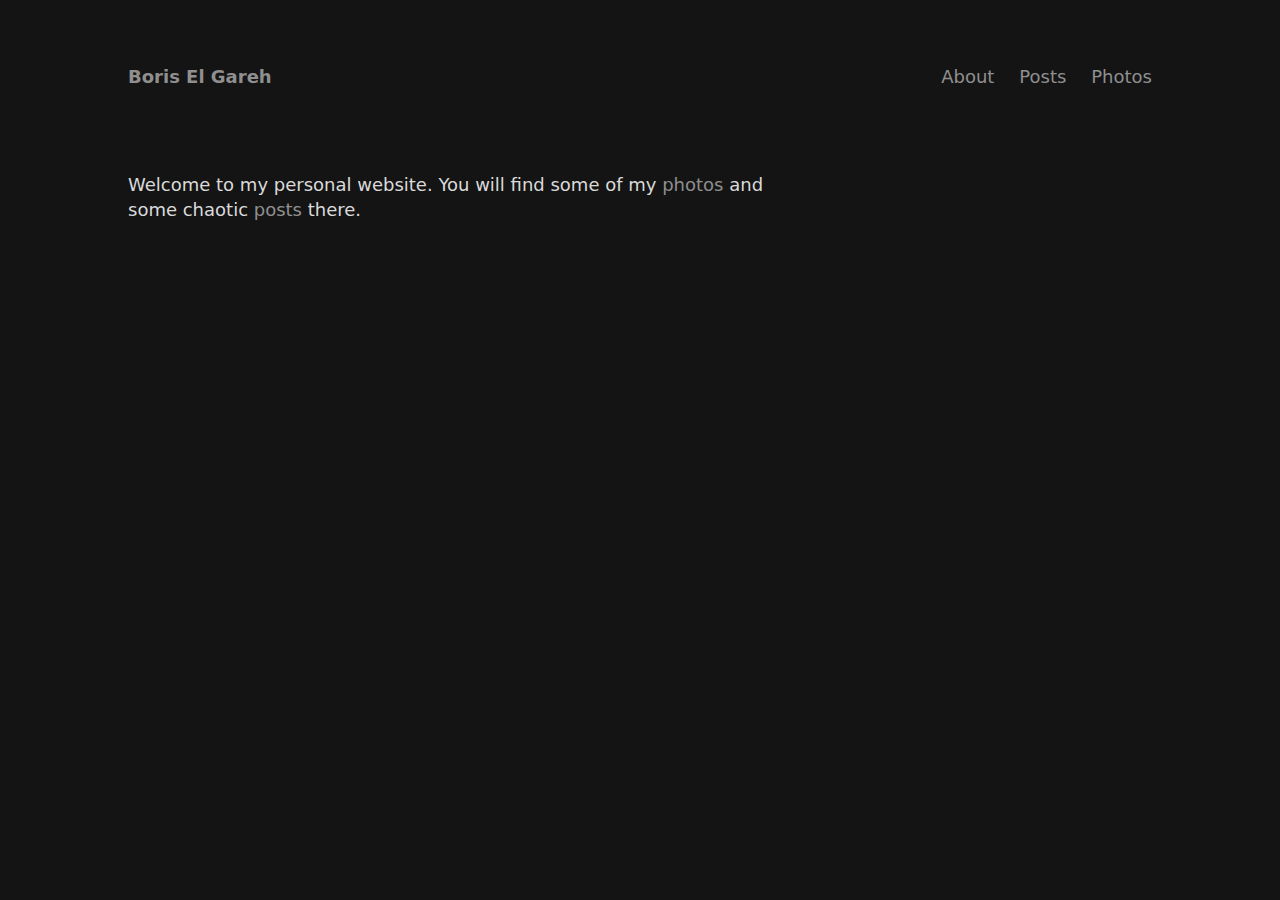
==== index.html @ a0d84d30 "feaat: add personaal website" ====
<!DOCTYPE html>
<html lang="en"><head><meta http-equiv="Content-Type" content="text/html; charset=UTF-8">
    
    <meta name="viewport" content="width=device-width,initial-scale=1">
    
    <title>Boris El Gareh</title>
    <meta name="description" content="Boris El Gareh personal website">
    
    <!-- Recommended minimum -->
    <meta property="og:title" content="Boris El Gareh">
    <meta property="og:description" content="Boris El Gareh personal website">
    <meta property="og:image" content="img/site-image.jpg">
    <meta name="twitter:card" content="summary_large_image">
    
    <!-- You could also inline the stylesheet -->
    <link rel="stylesheet" href="./index_files/style.css">
    
  </head>
  <body>
    
    <header>
      <h1>
        <a href="#home">Boris El Gareh</a>
      </h1>
      <nav>
        <a href="#about">About</a>
        <a href="#posts">Posts</a>
        <a href="#photos">Photos</a>
        <!-- <a href="#portfolio">Portfolio</a> -->
      </nav>
    </header>
    
    <main>
      <section id="home"> <!-- HOME -->
        
        <p>Welcome to my personal website. You will find some of my <a href="#photos">photos</a> and some chaotic <a href="#posts">posts</a> there.</p>

      <video width="320" height="240" autoplay loop muted>
        <source src="./index_files/output_file.mp4"  type="video/mp4" />
        Your browser does not support the video tag.
      </video>
      
        
      </section>
      
      <section id="about"> <!-- ABOUT -->
        
        <p>
          This website is a single HTML file. This setup is databaseless, javascriptless, and buildshit-free.
          It is inspirated by the <a href="https://john-doe.neocities.org/">john-doe website</a>.
        </p>
        
        <!-- <figure> 
          <a href="#img-about">         
            <img loading="lazy" alt="" src="./index_files/bbb" width="1200" height="600">
          </a>
          <figcaption>Example of an image with a link to a larger version.</figcaption>
        </figure> -->
        
      </section>
      
      <section id="posts">
        
        <article>
          <h2>From anxiety to procrastination <time datetime="2023-10-10">10.10.2023</time></h2>
          <p>To do.</p>
        </article>

      </section>
      
      <section id="photos">
        <h2>Extrême Ouest, from Rennes to Ushant</h2>
          <div class="grid">
            <a href="#img-01"><img loading="lazy" alt="" src="./index_files/FB_IMG_1696430682482.jpg"></a>
            <a href="#img-02"><img loading="lazy" alt="" src="./index_files/PXL_20230927_130831440.jpg"></a>
            <a href="#img-03"><img loading="lazy" alt="" src="./index_files/PXL_20230927_130924223.jpg"></a>
            <a href="#img-04"><img loading="lazy" alt="" src="./index_files/PXL_20230928_115656312.jpg"></a>
            <a href="#img-05"><img loading="lazy" alt="" src="./index_files/PXL_20230929_123108948.jpg"></a>
            <a href="#img-06"><img loading="lazy" alt="" src="./index_files/PXL_20230929_130122448.MP.jpg"></a>
            <a href="#img-07"><img loading="lazy" alt="" src="./index_files/PXL_20230929_154857254.jpg"></a>
            <a href="#img-08"><img loading="lazy" alt="" src="./index_files/PXL_20230929_214826208.jpg"></a>
            <a href="#img-09"><img loading="lazy" alt="" src="./index_files/PXL_20230930_105018217.jpg"></a>
            <a href="#img-10"><img loading="lazy" alt="" src="./index_files/PXL_20230930_110629514.jpg"></a>
            <a href="#img-11"><img loading="lazy" alt="" src="./index_files/PXL_20230930_123832318.jpg"></a>
            <a href="#img-12"><img loading="lazy" alt="" src="./index_files/PXL_20230930_125258930.MP.jpg"></a>
            <a href="#img-13"><img loading="lazy" alt="" src="./index_files/PXL_20230930_133119091.jpg"></a>
            <a href="#img-14"><img loading="lazy" alt="" src="./index_files/PXL_20230930_133138959.jpg"></a>
            <a href="#img-15"><img loading="lazy" alt="" src="./index_files/PXL_20230930_134738487.jpg"></a>
          </div>
        
      </section>
      
    </main>
    
    <!-- ----------
    LIGHTBOX IMAGES
    ----------- -->

    <!-- PHOTOS grid -->
    
    <a href="#photos" class="lightbox" id="img-01"><img loading="lazy" alt="" src="./index_files/FB_IMG_1696430682482.jpg"></a>
    <a href="#photos" class="lightbox" id="img-02"><img loading="lazy" alt="" src="./index_files/PXL_20230927_130831440.jpg"></a>
    <a href="#photos" class="lightbox" id="img-03"><img loading="lazy" alt="" src="./index_files/PXL_20230927_130924223.jpg"></a>
    <a href="#photos" class="lightbox" id="img-04"><img loading="lazy" alt="" src="./index_files/PXL_20230928_115656312.jpg"></a>
    <a href="#photos" class="lightbox" id="img-05"><img loading="lazy" alt="" src="./index_files/PXL_20230929_123108948.jpg"></a>
    <a href="#photos" class="lightbox" id="img-06"><img loading="lazy" alt="" src="./index_files/PXL_20230929_130122448.MP.jpg"></a>
    <a href="#photos" class="lightbox" id="img-07"><img loading="lazy" alt="" src="./index_files/PXL_20230929_154857254.jpg"></a>
    <a href="#photos" class="lightbox" id="img-08"><img loading="lazy" alt="" src="./index_files/PXL_20230929_214826208.jpg"></a>
    <a href="#photos" class="lightbox" id="img-09"><img loading="lazy" alt="" src="./index_files/PXL_20230930_105018217.jpg"></a>
    <a href="#photos" class="lightbox" id="img-10"><img loading="lazy" alt="" src="./index_files/PXL_20230930_110629514.jpg"></a>
    <a href="#photos" class="lightbox" id="img-11"><img loading="lazy" alt="" src="./index_files/PXL_20230930_123832318.jpg"></a>
    <a href="#photos" class="lightbox" id="img-12"><img loading="lazy" alt="" src="./index_files/PXL_20230930_125258930.MP.jpg"></a>
    <a href="#photos" class="lightbox" id="img-13"><img loading="lazy" alt="" src="./index_files/PXL_20230930_133119091.jpg"></a>
    <a href="#photos" class="lightbox" id="img-14"><img loading="lazy" alt="" src="./index_files/PXL_20230930_133138959.jpg"></a>
    <a href="#photos" class="lightbox" id="img-15"><img loading="lazy" alt="" src="./index_files/PXL_20230930_134738487.jpg"></a> 
    
    <!-- Other images -->
    
  
</body></html>
---- index_files/style.css ----
* { margin: 0; padding: 0; box-sizing: border-box;
  
  /* Color scheme */
  
  --textcolor: #dadada;
  --bgcolor: #141414;
  --highlight: #8f8f8f;

}

@media (prefers-color-scheme: dark) {
  * {
    --textcolor: #dadada;
    --bgcolor: #141414;
    --highlight: #8f8f8f;
  }
}

body {
  font-size: 18px;
  font-family: system-ui, sans-serif;
  line-height: 1.4;
  color: var(--textcolor);
  background: var(--bgcolor);
  position: relative;
  max-width: 64em;  /* remove this for a full-width layout */
  margin: 0 auto;  /* centers the layout */
}

/* ------- Sections ------- */

section {
  padding: calc(6em + 5vw) 5vw 8vw 5vw;
  /* ! Everything below is needed ! */
  display: none;
  position: absolute;
  top: 0;
  min-height: 100vh;
  width: 100%;
  background: var(--bgcolor);
}

section:target { /* Show section */
  display: block;
}

section#home { /* Show #home by default */
  display: block;
}

/* ------- Header ------- */

header {
  padding: 5vw 5vw 0 5vw;
  display: flex;
  flex-wrap: wrap;
  position: absolute;
  width: 100%;
  z-index: 2;
}

header h1 {
  font-size: 1em;
  flex: 1; /* pushes nav to the right */
  white-space: nowrap;
  padding: 0 5vw .5em 0;
}

nav a:not(:last-of-type) {
  margin-right: 1.5vw;
}

/* ------- General ------- */

a {
  text-decoration: none;
  color: var(--highlight);
}

a:hover {
  border-bottom: 1px solid;
}

section h1 {
  font-size: 1em;
  margin: 0 0 1em 0;
}

h2, h3, h4 {
  font-size: 1em;
  font-weight: 600;
  margin: 1.6em 0 .6em 0;
}

p, ul, ol, article {
  max-width: 60ch; /* Limit line-length to 60 characters */
  margin-bottom: .6em;
}

ul {
  list-style-type: none;
}

ul li::marker {
  content: "\2022   ";
}

li {
  margin-bottom: .2em;
}

ul, ol {
  padding-left: 2ch;
}

b, strong {
  font-weight: 600;
}

small {
  font-size: .85em;
}

hr {
  height: 1px;
  border: 0;
  background: currentColor;
  opacity: .1;
  margin: 1.2em 0;
}

abbr {
  text-decoration: none;
}

abbr[title]:hover {
  opacity: .7;
  cursor: help;
}

blockquote {
  padding-left: 2ch;
  opacity: .7;
  margin-bottom: .6em;
  position: relative;
}

blockquote:before {
  content: "";
  position:absolute;
  left: 0;
  top: .3em;
  bottom: .3em;
  background: currentColor;
  width: 1px;
  opacity: .2;
}

img, svg, video, audio {
  display: block;
  max-width: 100%;
  height: auto;
  fill: currentColor;
}
  
code, textarea {
  font-family: ui-monospace, SF Mono, Menlo, Monaco, Andale Mono, monospace;
  font-size: 1em;
  opacity: .7;
}

a code {
  opacity:1;
}

pre, textarea { /* for code samples */
  font-size: .9em;
  color: inherit;
  line-height:inherit;
  padding:.6em .9em;
  margin: .8em 0 1em 0;
  position: relative;
  display: block;
  width: 100%;
  white-space: pre;
  border:0;
  border-radius: 4px;
  background:rgba(255,255,100,.075);
  box-shadow: inset 1px 1px 0 rgba(0,0,0,.2), inset -1px -1px 0 rgba(0,0,0,.04) ;
}

/* Inline footnotes */

label {
  cursor: pointer;
  vertical-align: super;
  line-height: 1;
  font-size: .75em;
  padding-left: .1em;
}

label:hover {
  color: var(--highlight);
}

label:before {content:"[";}
label:after {content:"]";}

label + input,
label + input + small {
  display: none;
}

input:checked + small {
  display: block;
  padding: .8em 0 1em 2.5vw;;
}

/* Figures */

figure {
  margin: 2em 0 1.5em 0;
}

figure figcaption {
  margin: 0.8em 0 0 0;
  font-size: .85em;
  opacity: .7;
}

/* Responsive video embeds */

figure.video {
  position: relative;
  padding-bottom: 56.25%; /* 16:9 */
  height: 0;
  overflow: hidden;
}

figure.video iframe, figure.video object, figure.video embed {
  position: absolute;
  top: 0;
  left: 0;
  width: 100%;
  height: 100%;
  border: 0;
  visibility: hidden; /* so loading="lazy" should work? */
}

section:target iframe {
  visibility: visible;
}

/* External links */

a[href*="//"]:after { 
  font-weight: 300;
  font-size: .85em;
  content: "\2197"; /* top right arrow: ↗ */
  color: var(--textcolor);
  opacity: .25;
}

a[href*="//"]:hover:after {
  color: var(--highlight);
  opacity: 1;
}

/* File links */

a:before { 
  font-size: .7em;
  margin-right: .4em;
}

/* Add more filetypes here if you want */

a[href$=".pdf"]:before { content: "PDF"; }
a[href$=".txt"]:before { content: "TXT"; }
a[href$=".mp3"]:before { content: "MP3"; }
a[href$=".zip"]:before { content: "ZIP"; }
a[href$=".rar"]:before { content: "RAR"; }
a[href$=".jpeg"]:before,
a[href$=".jpg"]:before,
a[href$=".gif"]:before,
a[href$=".png"]:before { content: "IMG"; }

/* ------- News ------- */

article + article {
  margin-top: 4.5em;
}

article h2 {
  font-weight: 700;
  margin: 0 0 1em 0;
}

article time {
  margin-left: .6em;
  font-size: .8em;
  font-weight: 400;
  opacity: .7;
}

/* ------- Images Grid ------- */

.grid {
  display: grid;
  grid-gap: 5vmin;
  grid-template-columns: repeat(auto-fill, minmax(150px, 1fr)); /* 150px = minimum image size */
  grid-auto-flow: dense;
  padding: 2em 0;
}

.grid a {
  position: relative;
  border: 0;
}

.grid a:hover {
  transform: scale(.975);
}

/* For a square ratio */
.grid a:before {
  content: "";
  display: block;
  padding-top: 100%;
}

.grid a img {
  position: absolute;
  top: 0;
  width: 100%;
  height: 100%;
  object-fit: contain;
}

/* ------- Slideshow ------- */

.slides {
  position: fixed;
  top: 0;
  left: 0;
  right: 0;
  height: 100vh;
  overflow-y: scroll;
  scroll-snap-type: y mandatory;
}

.slides figure {
  height: 100vh;
  padding: 0 5vw;
  margin: 0;
  display: grid;
  place-items: center;
  align-content: center;
  scroll-snap-align: center;
}

.slides figure img {
  max-height: 88vh; /* Adjust if needed */
}

.slides figure.cover {
  padding: 0;
}

.slides figure.cover img {
  max-height: none;
  position: absolute;
  z-index: -1;
  width: 100vw;
  height: 100vh;
  object-fit: cover;
}

/* ------- Lightbox ------- */

.lightbox {
  display: none;
  color: var(--textcolor);
}

.lightbox:target {
  position: fixed;
  top: 0;
  right: 0;
  bottom: 0;
  left: 0;
  display: grid;
  place-items: center;
  align-content: center;
  background: var(--bgcolor);
  border: 0;
  z-index: 3;
}

.lightbox img {
  max-height: 100vh;
  z-index: 4;
}

.lightbox:target:before { /* Loading spinner */
  content:"";
  height: 2em;
  width: 2em;
  animation: spin .8s infinite linear;
  border: 1px solid;
  border-right-color: transparent;
  border-radius: 50%;
  display: block;
  position: absolute;
  transform: translateX(-50%);
  opacity: .25;
}

@keyframes spin {
  0% { transform: rotate(0deg); }
  100% { transform: rotate(360deg); }
}

.lightbox:target:after { /* × to close */
  content: "\00D7";
  position: fixed;
  font-size: 2em;
  font-weight: 200;
  line-height: 0;
  top: .75em;
  right: .5em;
  z-index: 4;
}

/* ------- Smaller screens ------- */

@media only screen and (max-width: 680px) {
  body { font-size: 16px; }
}

@media only screen and (max-width: 540px) {
  nav { width: 100%; } /* Fix for older webkit versions */
}

/* ------- Print ------- */

@media print {
  
  nav, .lightbox:target:after { display: none; }
  
  article, figure, img {
    page-break-inside: avoid;
    break-inside: avoid;
  }
  
  /* Inline footnotes */
  
  label + input + small { display: inline; }
  label + input + small:before { content: "["; }
  label + input + small:after { content: "]"; }
  
  /* Slides */
  
  .slides, .slides figure {
    position: relative;
    height: auto;
    padding: 0;
  }

  .slides figure img, .slides figure.cover img {
    max-height: auto;
    position: relative;
    z-index: 1;
    width: auto;
    height: 100vh;
    object-fit: contain;
  }
    
}
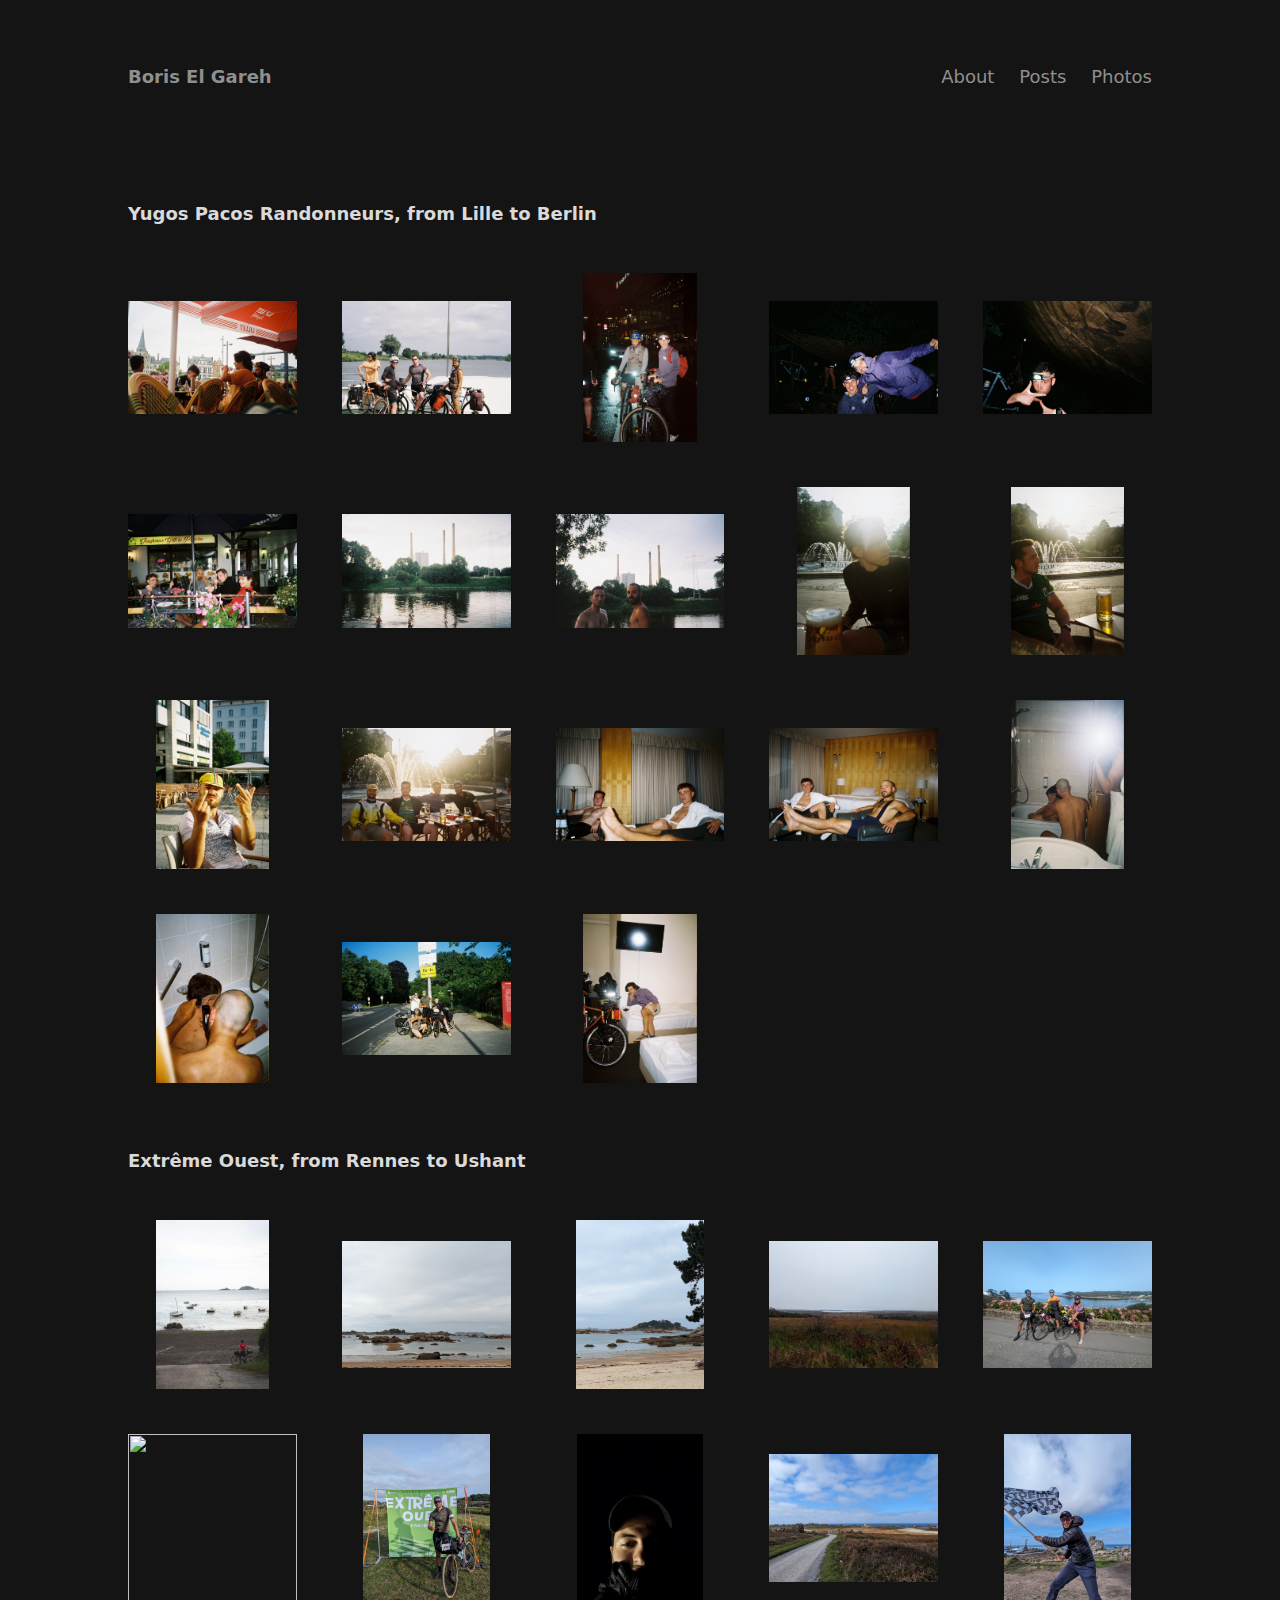
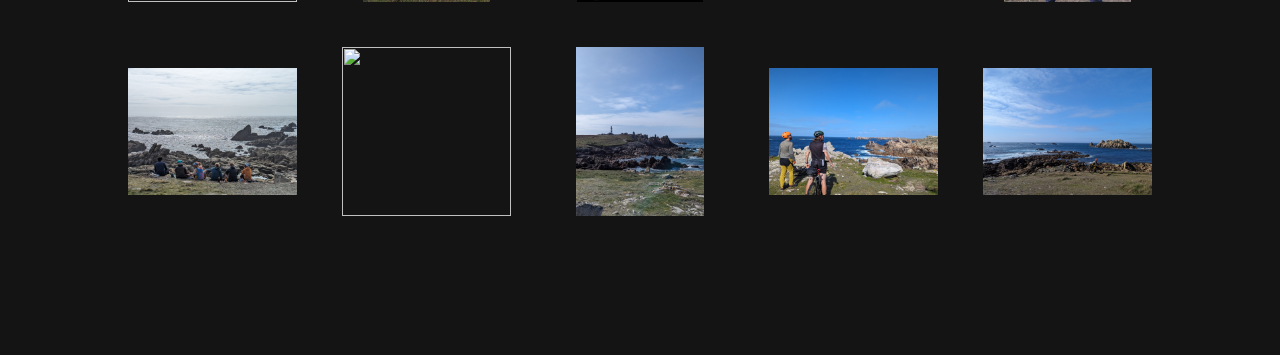
==== commit f5356aa5: "feat: fix position and autoplay video" ====
--- a/index.html
+++ b/index.html
@@ -35,7 +35,7 @@
         
         <p>Welcome to my personal website. You will find some of my <a href="#photos">photos</a> and some chaotic <a href="#posts">posts</a> there.</p>
 
-      <video width="320" height="240" autoplay loop muted>
+      <video width="320" height="240" autoplay loop muted playsinline>
         <source src="./index_files/output_file.mp4"  type="video/mp4" />
         Your browser does not support the video tag.
       </video>
@@ -69,23 +69,45 @@
       </section>
       
       <section id="photos">
-        <h2>Extrême Ouest, from Rennes to Ushant</h2>
+        <h2 id="berlin">Yugos Pacos Randonneurs, from Lille to Berlin</h2>
+          <div class="grid" >
+            <a href="#img-16" id="#rimg-16"><img loading="lazy" alt="" src="./index_files/berlin/B009327-R1-00-1.JPG"></a>
+            <a href="#img-17" id="#rimg-17"><img loading="lazy" alt="" src="./index_files/berlin/B009327-R1-02-3.JPG"></a>
+            <a href="#img-18" id="#rimg-18"><img loading="lazy" alt="" src="./index_files/berlin/B009327-R1-05-6.JPG"></a>
+            <a href="#img-19" id="#rimg-19"><img loading="lazy" alt="" src="./index_files/berlin/B009327-R1-07-8.JPG"></a>
+            <a href="#img-20" id="#rimg-20"><img loading="lazy" alt="" src="./index_files/berlin/B009327-R1-08-9.JPG"></a>
+            <a href="#img-21" id="#rimg-21"><img loading="lazy" alt="" src="./index_files/berlin/B009327-R1-10-11.JPG"></a>
+            <a href="#img-22" id="#rimg-22"><img loading="lazy" alt="" src="./index_files/berlin/B009327-R1-12-13.JPG"></a>
+            <a href="#img-23" id="#rimg-23"><img loading="lazy" alt="" src="./index_files/berlin/B009327-R1-13-14.JPG"></a>
+            <a href="#img-24" id="#rimg-24"><img loading="lazy" alt="" src="./index_files/berlin/B009327-R1-18-19.JPG"></a>
+            <a href="#img-25" id="#rimg-25"><img loading="lazy" alt="" src="./index_files/berlin/B009327-R1-19-20.JPG"></a>
+            <a href="#img-26" id="#rimg-26"><img loading="lazy" alt="" src="./index_files/berlin/B009327-R1-20-21.JPG"></a>
+            <a href="#img-27" id="#rimg-27"><img loading="lazy" alt="" src="./index_files/berlin/B009327-R1-22-23.JPG"></a>
+            <a href="#img-29" id="#rimg-28"><img loading="lazy" alt="" src="./index_files/berlin/B009327-R1-24-25.JPG"></a>
+            <a href="#img-29" id="#rimg-29"><img loading="lazy" alt="" src="./index_files/berlin/B009327-R1-25-26.JPG"></a>
+            <a href="#img-30" id="#rimg-30"><img loading="lazy" alt="" src="./index_files/berlin/B009327-R1-28-29.JPG"></a>
+            <a href="#img-31" id="#rimg-31"><img loading="lazy" alt="" src="./index_files/berlin/B009327-R1-29-30.JPG"></a>
+            <a href="#img-32" id="#rimg-32"><img loading="lazy" alt="" src="./index_files/berlin/B009327-R1-31-32.JPG"></a>
+            <a href="#img-33" id="#rimg-33"><img loading="lazy" alt="" src="./index_files/berlin/B009327-R1-35-36.JPG"></a>
+          </div>
+        
+        <h2 id="ushant">Extrême Ouest, from Rennes to Ushant</h2>
           <div class="grid">
-            <a href="#img-01"><img loading="lazy" alt="" src="./index_files/FB_IMG_1696430682482.jpg"></a>
-            <a href="#img-02"><img loading="lazy" alt="" src="./index_files/PXL_20230927_130831440.jpg"></a>
-            <a href="#img-03"><img loading="lazy" alt="" src="./index_files/PXL_20230927_130924223.jpg"></a>
-            <a href="#img-04"><img loading="lazy" alt="" src="./index_files/PXL_20230928_115656312.jpg"></a>
-            <a href="#img-05"><img loading="lazy" alt="" src="./index_files/PXL_20230929_123108948.jpg"></a>
-            <a href="#img-06"><img loading="lazy" alt="" src="./index_files/PXL_20230929_130122448.MP.jpg"></a>
-            <a href="#img-07"><img loading="lazy" alt="" src="./index_files/PXL_20230929_154857254.jpg"></a>
-            <a href="#img-08"><img loading="lazy" alt="" src="./index_files/PXL_20230929_214826208.jpg"></a>
-            <a href="#img-09"><img loading="lazy" alt="" src="./index_files/PXL_20230930_105018217.jpg"></a>
-            <a href="#img-10"><img loading="lazy" alt="" src="./index_files/PXL_20230930_110629514.jpg"></a>
-            <a href="#img-11"><img loading="lazy" alt="" src="./index_files/PXL_20230930_123832318.jpg"></a>
-            <a href="#img-12"><img loading="lazy" alt="" src="./index_files/PXL_20230930_125258930.MP.jpg"></a>
-            <a href="#img-13"><img loading="lazy" alt="" src="./index_files/PXL_20230930_133119091.jpg"></a>
-            <a href="#img-14"><img loading="lazy" alt="" src="./index_files/PXL_20230930_133138959.jpg"></a>
-            <a href="#img-15"><img loading="lazy" alt="" src="./index_files/PXL_20230930_134738487.jpg"></a>
+            <a href="#img-01" id="#rimg-01"><img loading="lazy" alt="" src="./index_files/extreme-ouest/FB_IMG_1696430682482.jpg"></a>
+            <a href="#img-02" id="#rimg-02"><img loading="lazy" alt="" src="./index_files/extreme-ouest/PXL_20230927_130831440.jpg"></a>
+            <a href="#img-03" id="#rimg-03"><img loading="lazy" alt="" src="./index_files/extreme-ouest/PXL_20230927_130924223.jpg"></a>
+            <a href="#img-04" id="#rimg-04"><img loading="lazy" alt="" src="./index_files/extreme-ouest/PXL_20230928_115656312.jpg"></a>
+            <a href="#img-05" id="#rimg-05"><img loading="lazy" alt="" src="./index_files/extreme-ouest/PXL_20230929_123108948.jpg"></a>
+            <a href="#img-06" id="#rimg-06"><img loading="lazy" alt="" src="./index_files/extreme-ouest/PXL_20230929_130122448.MP.jpg"></a>
+            <a href="#img-07" id="#rimg-07"><img loading="lazy" alt="" src="./index_files/extreme-ouest/PXL_20230929_154857254.jpg"></a>
+            <a href="#img-08" id="#rimg-08"><img loading="lazy" alt="" src="./index_files/extreme-ouest/PXL_20230929_214826208.jpg"></a>
+            <a href="#img-09" id="#rimg-09"><img loading="lazy" alt="" src="./index_files/extreme-ouest/PXL_20230930_105018217.jpg"></a>
+            <a href="#img-10" id="#rimg-10"><img loading="lazy" alt="" src="./index_files/extreme-ouest/PXL_20230930_110629514.jpg"></a>
+            <a href="#img-11" id="#rimg-11"><img loading="lazy" alt="" src="./index_files/extreme-ouest/PXL_20230930_123832318.jpg"></a>
+            <a href="#img-12" id="#rimg-12"><img loading="lazy" alt="" src="./index_files/extreme-ouest/PXL_20230930_125258930.MP.jpg"></a>
+            <a href="#img-13" id="#rimg-13"><img loading="lazy" alt="" src="./index_files/extreme-ouest/PXL_20230930_133119091.jpg"></a>
+            <a href="#img-14" id="#rimg-14"><img loading="lazy" alt="" src="./index_files/extreme-ouest/PXL_20230930_133138959.jpg"></a>
+            <a href="#img-15" id="#rimg-15"><img loading="lazy" alt="" src="./index_files/extreme-ouest/PXL_20230930_134738487.jpg"></a>
           </div>
         
       </section>
@@ -97,22 +119,43 @@
     ----------- -->
 
     <!-- PHOTOS grid -->
-    
-    <a href="#photos" class="lightbox" id="img-01"><img loading="lazy" alt="" src="./index_files/FB_IMG_1696430682482.jpg"></a>
-    <a href="#photos" class="lightbox" id="img-02"><img loading="lazy" alt="" src="./index_files/PXL_20230927_130831440.jpg"></a>
-    <a href="#photos" class="lightbox" id="img-03"><img loading="lazy" alt="" src="./index_files/PXL_20230927_130924223.jpg"></a>
-    <a href="#photos" class="lightbox" id="img-04"><img loading="lazy" alt="" src="./index_files/PXL_20230928_115656312.jpg"></a>
-    <a href="#photos" class="lightbox" id="img-05"><img loading="lazy" alt="" src="./index_files/PXL_20230929_123108948.jpg"></a>
-    <a href="#photos" class="lightbox" id="img-06"><img loading="lazy" alt="" src="./index_files/PXL_20230929_130122448.MP.jpg"></a>
-    <a href="#photos" class="lightbox" id="img-07"><img loading="lazy" alt="" src="./index_files/PXL_20230929_154857254.jpg"></a>
-    <a href="#photos" class="lightbox" id="img-08"><img loading="lazy" alt="" src="./index_files/PXL_20230929_214826208.jpg"></a>
-    <a href="#photos" class="lightbox" id="img-09"><img loading="lazy" alt="" src="./index_files/PXL_20230930_105018217.jpg"></a>
-    <a href="#photos" class="lightbox" id="img-10"><img loading="lazy" alt="" src="./index_files/PXL_20230930_110629514.jpg"></a>
-    <a href="#photos" class="lightbox" id="img-11"><img loading="lazy" alt="" src="./index_files/PXL_20230930_123832318.jpg"></a>
-    <a href="#photos" class="lightbox" id="img-12"><img loading="lazy" alt="" src="./index_files/PXL_20230930_125258930.MP.jpg"></a>
-    <a href="#photos" class="lightbox" id="img-13"><img loading="lazy" alt="" src="./index_files/PXL_20230930_133119091.jpg"></a>
-    <a href="#photos" class="lightbox" id="img-14"><img loading="lazy" alt="" src="./index_files/PXL_20230930_133138959.jpg"></a>
-    <a href="#photos" class="lightbox" id="img-15"><img loading="lazy" alt="" src="./index_files/PXL_20230930_134738487.jpg"></a> 
+
+    <!-- Berlin -->
+    <a href="#rimg-16" class="lightbox" id="img-16"><img loading="lazy" alt="" src="./index_files/berlin/B009327-R1-00-1.JPG"></a>
+    <a href="#rimg-17" class="lightbox" id="img-17"><img loading="lazy" alt="" src="./index_files/berlin/B009327-R1-02-3.JPG"></a>
+    <a href="#rimg-18" class="lightbox" id="img-18"><img loading="lazy" alt="" src="./index_files/berlin/B009327-R1-05-6.JPG"></a>
+    <a href="#rimg-19" class="lightbox" id="img-19"><img loading="lazy" alt="" src="./index_files/berlin/B009327-R1-07-8.JPG"></a>
+    <a href="#rimg-20" class="lightbox" id="img-20"><img loading="lazy" alt="" src="./index_files/berlin/B009327-R1-08-9.JPG"></a>
+    <a href="#rimg-21" class="lightbox" id="img-21"><img loading="lazy" alt="" src="./index_files/berlin/B009327-R1-10-11.JPG"></a>
+    <a href="#rimg-22" class="lightbox" id="img-22"><img loading="lazy" alt="" src="./index_files/berlin/B009327-R1-12-13.JPG"></a>
+    <a href="#rimg-23" class="lightbox" id="img-23"><img loading="lazy" alt="" src="./index_files/berlin/B009327-R1-13-14.JPG"></a>
+    <a href="#rimg-24" class="lightbox" id="img-24"><img loading="lazy" alt="" src="./index_files/berlin/B009327-R1-18-19.JPG"></a>
+    <a href="#rimg-25" class="lightbox" id="img-25"><img loading="lazy" alt="" src="./index_files/berlin/B009327-R1-19-20.JPG"></a>
+    <a href="#rimg-26" class="lightbox" id="img-26"><img loading="lazy" alt="" src="./index_files/berlin/B009327-R1-20-21.JPG"></a>
+    <a href="#rimg-27" class="lightbox" id="img-27"><img loading="lazy" alt="" src="./index_files/berlin/B009327-R1-22-23.JPG"></a>
+    <a href="#rimg-28" class="lightbox" id="img-28"><img loading="lazy" alt="" src="./index_files/berlin/B009327-R1-24-25.JPG"></a>
+    <a href="#rimg-29" class="lightbox" id="img-29"><img loading="lazy" alt="" src="./index_files/berlin/B009327-R1-25-26.JPG"></a>
+    <a href="#rimg-30" class="lightbox" id="img-30"><img loading="lazy" alt="" src="./index_files/berlin/B009327-R1-28-29.JPG"></a>
+    <a href="#rimg-31" class="lightbox" id="img-31"><img loading="lazy" alt="" src="./index_files/berlin/B009327-R1-29-30.JPG"></a>
+    <a href="#rimg-32" class="lightbox" id="img-32"><img loading="lazy" alt="" src="./index_files/berlin/B009327-R1-31-32.JPG"></a>
+    <a href="#rimg-33" class="lightbox" id="img-33"><img loading="lazy" alt="" src="./index_files/berlin/B009327-R1-35-36.JPG"></a>
+
+    <!-- Extreme Ouest -->
+    <a href="#rimg-01" class="lightbox" id="img-01"><img loading="lazy" alt="" src="./index_files/extreme-ouest/FB_IMG_1696430682482.jpg"></a>
+    <a href="#rimg-02" class="lightbox" id="img-02"><img loading="lazy" alt="" src="./index_files/extreme-ouest/PXL_20230927_130831440.jpg"></a>
+    <a href="#rimg-03" class="lightbox" id="img-03"><img loading="lazy" alt="" src="./index_files/extreme-ouest/PXL_20230927_130924223.jpg"></a>
+    <a href="#rimg-04" class="lightbox" id="img-04"><img loading="lazy" alt="" src="./index_files/extreme-ouest/PXL_20230928_115656312.jpg"></a>
+    <a href="#rimg-05" class="lightbox" id="img-05"><img loading="lazy" alt="" src="./index_files/extreme-ouest/PXL_20230929_123108948.jpg"></a>
+    <a href="#rimg-06" class="lightbox" id="img-06"><img loading="lazy" alt="" src="./index_files/extreme-ouest/PXL_20230929_130122448.MP.jpg"></a>
+    <a href="#rimg-07" class="lightbox" id="img-07"><img loading="lazy" alt="" src="./index_files/extreme-ouest/PXL_20230929_154857254.jpg"></a>
+    <a href="#rimg-08" class="lightbox" id="img-08"><img loading="lazy" alt="" src="./index_files/extreme-ouest/PXL_20230929_214826208.jpg"></a>
+    <a href="#rimg-09" class="lightbox" id="img-09"><img loading="lazy" alt="" src="./index_files/extreme-ouest/PXL_20230930_105018217.jpg"></a>
+    <a href="#rimg-10" class="lightbox" id="img-10"><img loading="lazy" alt="" src="./index_files/extreme-ouest/PXL_20230930_110629514.jpg"></a>
+    <a href="#rimg-11" class="lightbox" id="img-11"><img loading="lazy" alt="" src="./index_files/extreme-ouest/PXL_20230930_123832318.jpg"></a>
+    <a href="#rimg-12" class="lightbox" id="img-12"><img loading="lazy" alt="" src="./index_files/extreme-ouest/PXL_20230930_125258930.MP.jpg"></a>
+    <a href="#rimg-13" class="lightbox" id="img-13"><img loading="lazy" alt="" src="./index_files/extreme-ouest/PXL_20230930_133119091.jpg"></a>
+    <a href="#rimg-14" class="lightbox" id="img-14"><img loading="lazy" alt="" src="./index_files/extreme-ouest/PXL_20230930_133138959.jpg"></a>
+    <a href="#rimg-15" class="lightbox" id="img-15"><img loading="lazy" alt="" src="./index_files/extreme-ouest/PXL_20230930_134738487.jpg"></a>
     
     <!-- Other images -->
     
--- a/index_files/style.css
+++ b/index_files/style.css
@@ -38,6 +38,13 @@
   min-height: 100vh;
   width: 100%;
   background: var(--bgcolor);
+}
+
+section, section:target ~ section:last-of-type {
+  display: none;
+}
+section:target, section:last-of-type {
+  display: inherit;
 }
 
 section:target { /* Show section */
@@ -430,7 +437,7 @@
   top: .75em;
   right: .5em;
   z-index: 4;
-}
+  }
 
 /* ------- Smaller screens ------- */
 
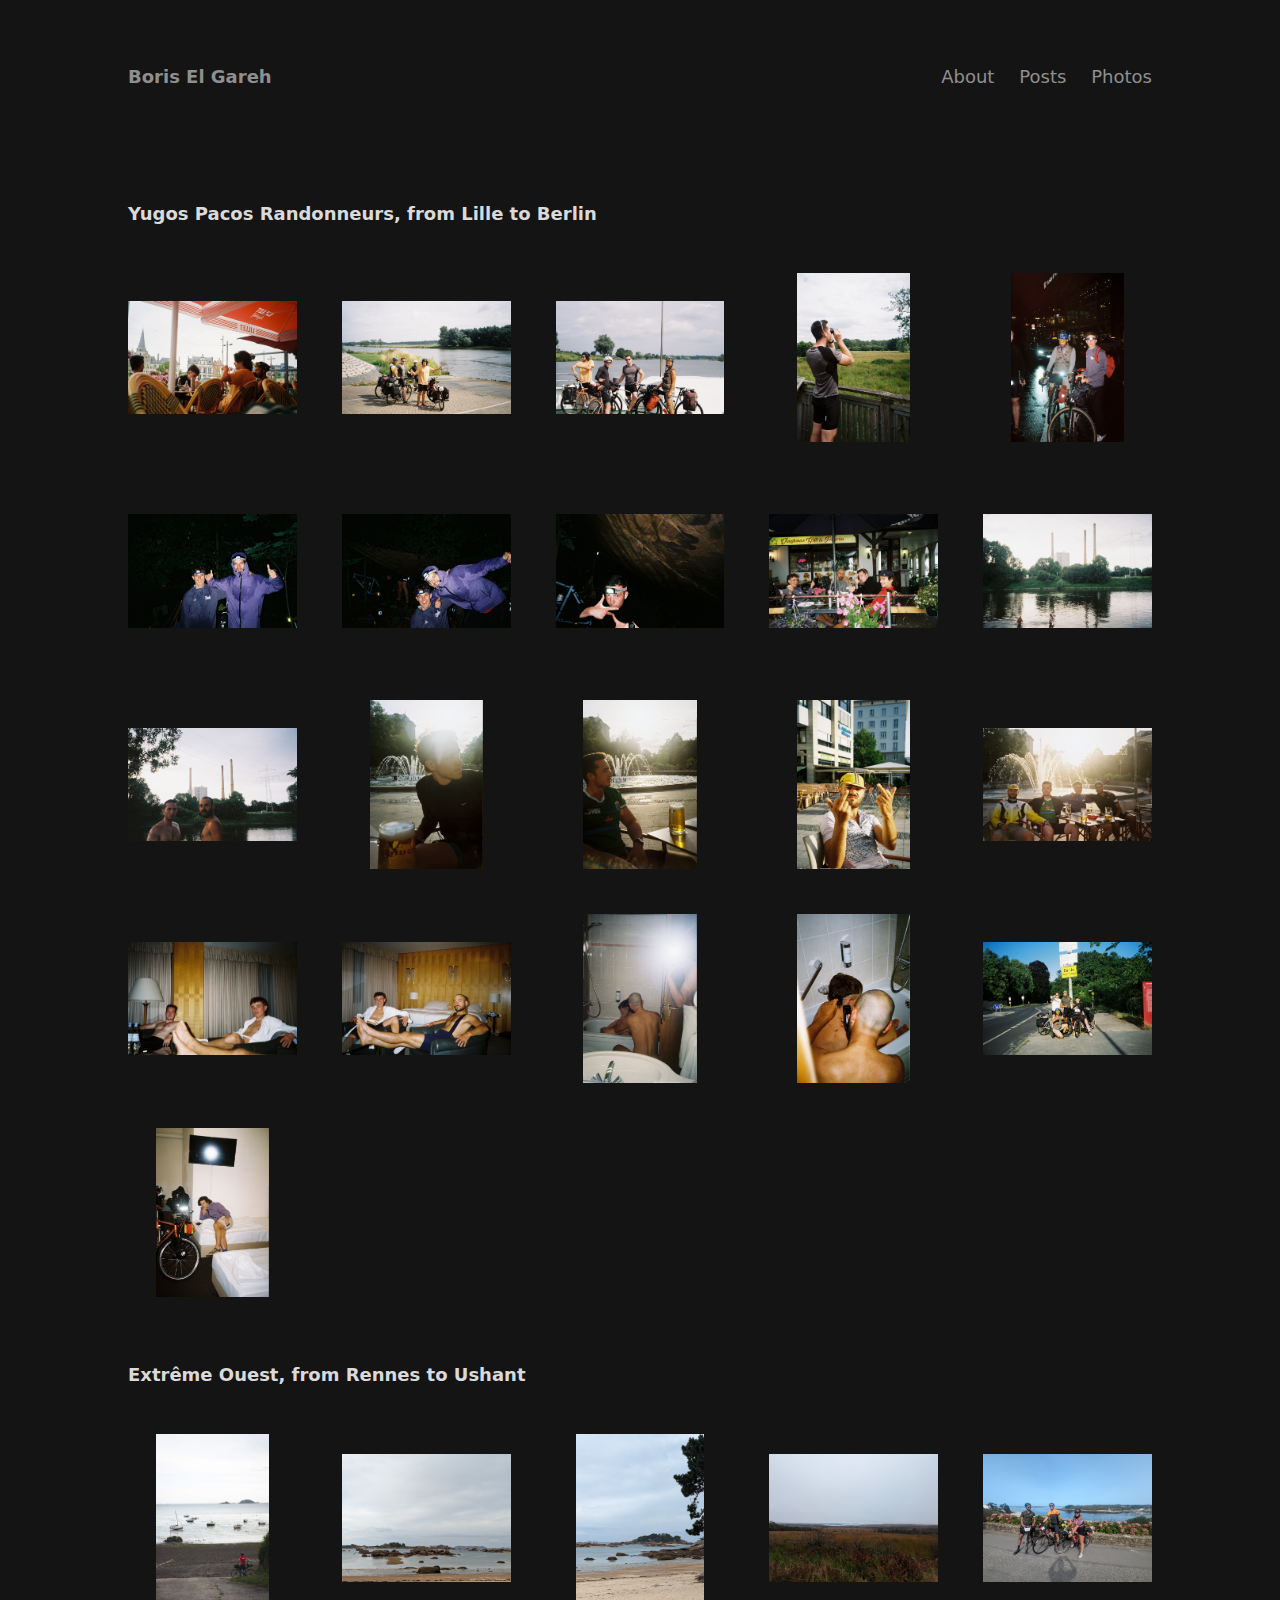
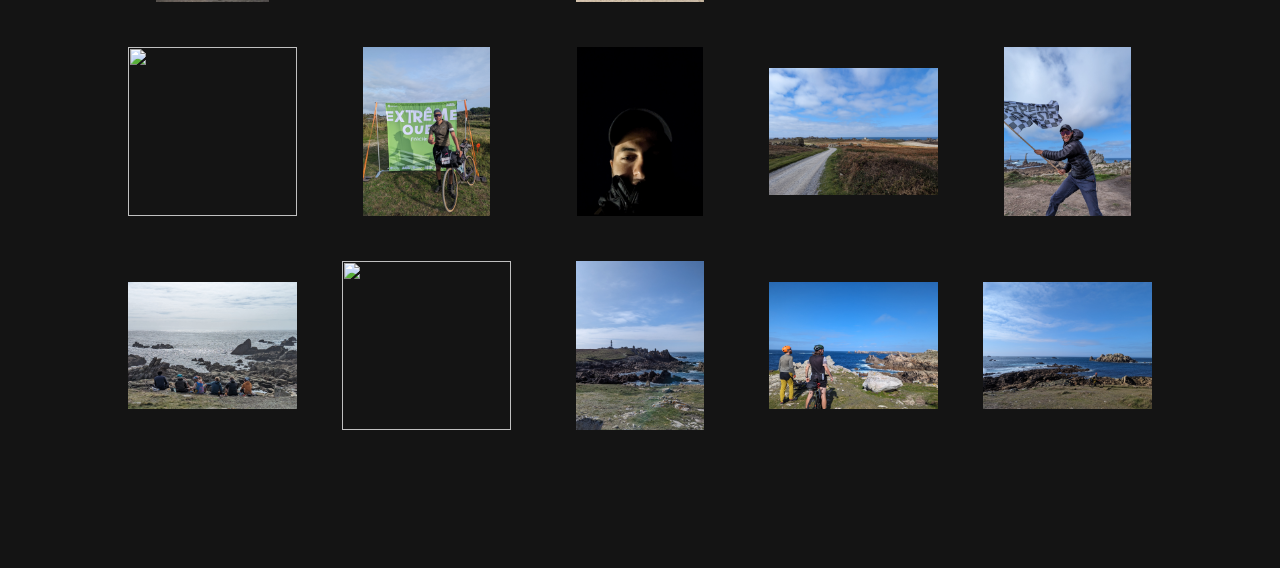
==== commit df2af7c9: "feat: add 2 images to berlin" ====
--- a/index.html
+++ b/index.html
@@ -72,8 +72,11 @@
         <h2 id="berlin">Yugos Pacos Randonneurs, from Lille to Berlin</h2>
           <div class="grid" >
             <a href="#img-16" id="#rimg-16"><img loading="lazy" alt="" src="./index_files/berlin/B009327-R1-00-1.JPG"></a>
+            <a href="#img-34" id="#rimg-34"><img loading="lazy" alt="" src="./index_files/berlin/B009327-R1-01-2.JPG"></a>
             <a href="#img-17" id="#rimg-17"><img loading="lazy" alt="" src="./index_files/berlin/B009327-R1-02-3.JPG"></a>
+            <a href="#img-35" id="#rimg-35"><img loading="lazy" alt="" src="./index_files/berlin/B009327-R1-03-4.JPG"></a>
             <a href="#img-18" id="#rimg-18"><img loading="lazy" alt="" src="./index_files/berlin/B009327-R1-05-6.JPG"></a>
+            <a href="#img-35" id="#rimg-35"><img loading="lazy" alt="" src="./index_files/berlin/B009327-R1-06-7.JPG"></a>
             <a href="#img-19" id="#rimg-19"><img loading="lazy" alt="" src="./index_files/berlin/B009327-R1-07-8.JPG"></a>
             <a href="#img-20" id="#rimg-20"><img loading="lazy" alt="" src="./index_files/berlin/B009327-R1-08-9.JPG"></a>
             <a href="#img-21" id="#rimg-21"><img loading="lazy" alt="" src="./index_files/berlin/B009327-R1-10-11.JPG"></a>
@@ -83,7 +86,7 @@
             <a href="#img-25" id="#rimg-25"><img loading="lazy" alt="" src="./index_files/berlin/B009327-R1-19-20.JPG"></a>
             <a href="#img-26" id="#rimg-26"><img loading="lazy" alt="" src="./index_files/berlin/B009327-R1-20-21.JPG"></a>
             <a href="#img-27" id="#rimg-27"><img loading="lazy" alt="" src="./index_files/berlin/B009327-R1-22-23.JPG"></a>
-            <a href="#img-29" id="#rimg-28"><img loading="lazy" alt="" src="./index_files/berlin/B009327-R1-24-25.JPG"></a>
+            <a href="#img-28" id="#rimg-28"><img loading="lazy" alt="" src="./index_files/berlin/B009327-R1-24-25.JPG"></a>
             <a href="#img-29" id="#rimg-29"><img loading="lazy" alt="" src="./index_files/berlin/B009327-R1-25-26.JPG"></a>
             <a href="#img-30" id="#rimg-30"><img loading="lazy" alt="" src="./index_files/berlin/B009327-R1-28-29.JPG"></a>
             <a href="#img-31" id="#rimg-31"><img loading="lazy" alt="" src="./index_files/berlin/B009327-R1-29-30.JPG"></a>
@@ -121,6 +124,9 @@
     <!-- PHOTOS grid -->
 
     <!-- Berlin -->
+    <a href="#rimg-36" class="lightbox" id="img-36"><img loading="lazy" alt="" src="./index_files/berlin/B009327-R1-06-7.JPG"></a>
+    <a href="#rimg-35" class="lightbox" id="img-35"><img loading="lazy" alt="" src="./index_files/berlin/B009327-R1-03-4.JPG"></a>
+    <a href="#rimg-34" class="lightbox" id="img-34"><img loading="lazy" alt="" src="./index_files/berlin/B009327-R1-01-2.JPG"></a>
     <a href="#rimg-16" class="lightbox" id="img-16"><img loading="lazy" alt="" src="./index_files/berlin/B009327-R1-00-1.JPG"></a>
     <a href="#rimg-17" class="lightbox" id="img-17"><img loading="lazy" alt="" src="./index_files/berlin/B009327-R1-02-3.JPG"></a>
     <a href="#rimg-18" class="lightbox" id="img-18"><img loading="lazy" alt="" src="./index_files/berlin/B009327-R1-05-6.JPG"></a>
--- a/index_files/style.css
+++ b/index_files/style.css
@@ -40,7 +40,7 @@
   background: var(--bgcolor);
 }
 
-section, section:target ~ section:last-of-type {
+section, section:target ~ section:last-of-type  {
   display: none;
 }
 section:target, section:last-of-type {
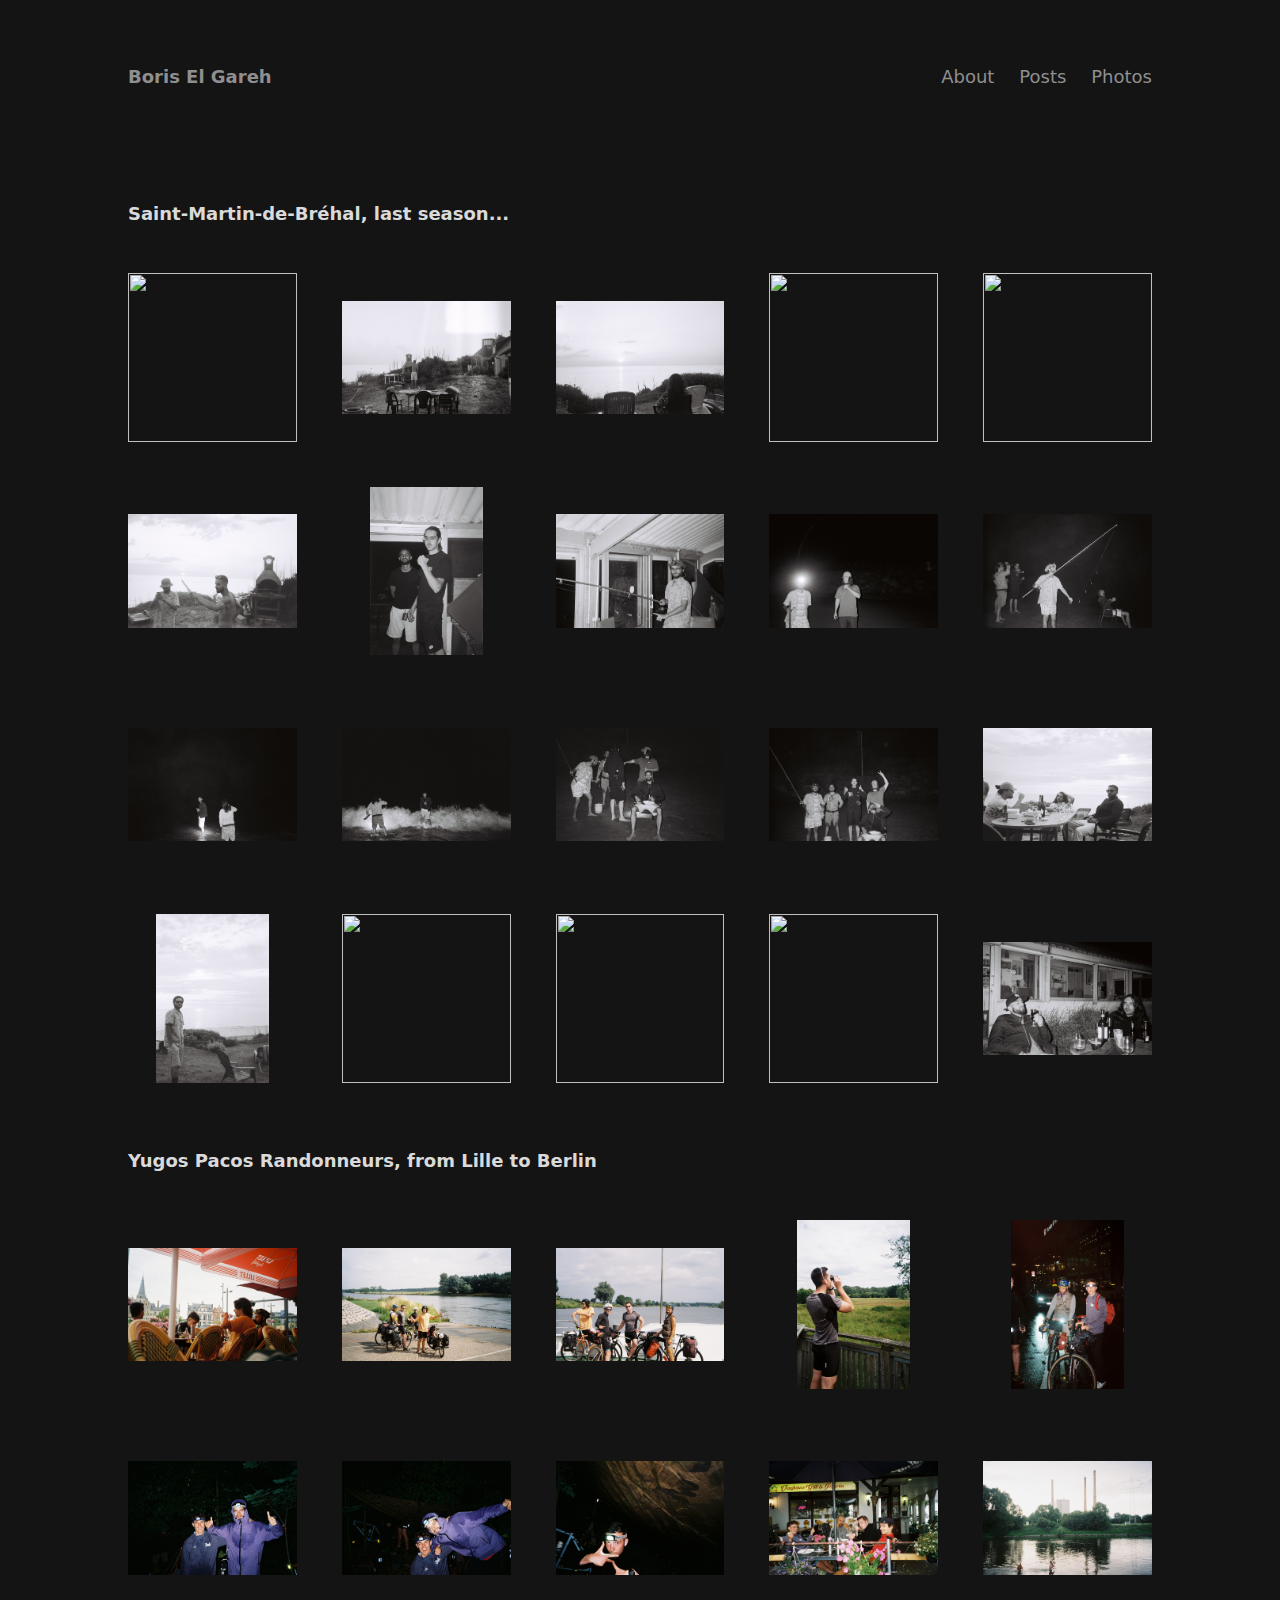
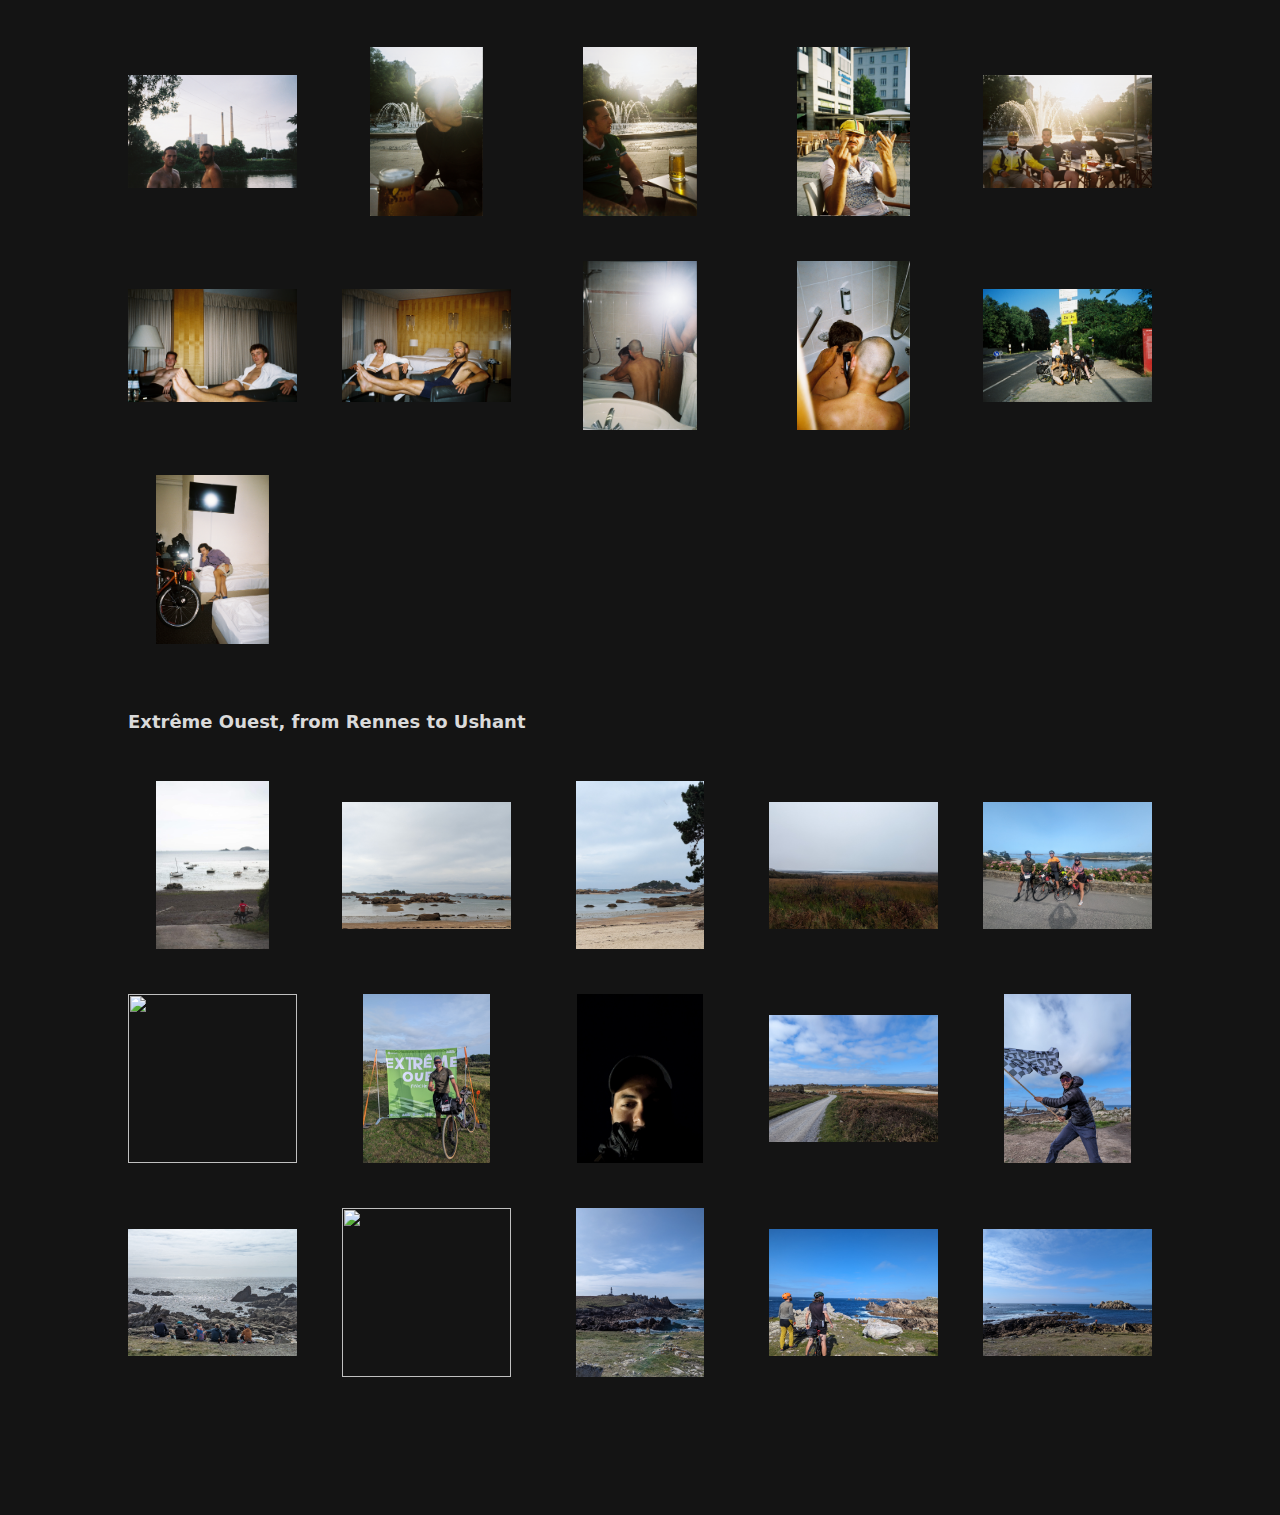
==== commit 7472ed42: "feat: add st martin photos" ====
--- a/index.html
+++ b/index.html
@@ -69,6 +69,31 @@
       </section>
       
       <section id="photos">
+
+        <h2 id="berlin">Saint-Martin-de-Bréhal, last season...</h2>
+          <div class="grid" >
+            <a href="#img-37" id="#rimg-37"><img loading="lazy" alt="" src="./index_files/stmartin/C001979-R1-00-1.JPG"></a>
+            <a href="#img-38" id="#rimg-38"><img loading="lazy" alt="" src="./index_files/stmartin/C001979-R1-01-2.JPG"></a>
+            <a href="#img-39" id="#rimg-39"><img loading="lazy" alt="" src="./index_files/stmartin/C001979-R1-02-3.JPG"></a>
+            <a href="#img-40" id="#rimg-40"><img loading="lazy" alt="" src="./index_files/stmartin/C001979-R1-03-4.JPG"></a>
+            <a href="#img-41" id="#rimg-41"><img loading="lazy" alt="" src="./index_files/stmartin/C001979-R1-04-5.JPG"></a>
+            <a href="#img-42" id="#rimg-42"><img loading="lazy" alt="" src="./index_files/stmartin/C001979-R1-05-6.JPG"></a>
+            <a href="#img-43" id="#rimg-43"><img loading="lazy" alt="" src="./index_files/stmartin/C001979-R1-06-7.JPG"></a>
+            <a href="#img-44" id="#rimg-44"><img loading="lazy" alt="" src="./index_files/stmartin/C001979-R1-07-8.JPG"></a>
+            <a href="#img-45" id="#rimg-45"><img loading="lazy" alt="" src="./index_files/stmartin/C001979-R1-08-9.JPG"></a>
+            <a href="#img-46" id="#rimg-46"><img loading="lazy" alt="" src="./index_files/stmartin/C001979-R1-10-11.JPG"></a>
+            <a href="#img-47" id="#rimg-47"><img loading="lazy" alt="" src="./index_files/stmartin/C001979-R1-11-12.JPG"></a>
+            <a href="#img-48" id="#rimg-48"><img loading="lazy" alt="" src="./index_files/stmartin/C001979-R1-12-13.JPG"></a>
+            <a href="#img-49" id="#rimg-49"><img loading="lazy" alt="" src="./index_files/stmartin/C001979-R1-14-15.JPG"></a>
+            <a href="#img-50" id="#rimg-50"><img loading="lazy" alt="" src="./index_files/stmartin/C001979-R1-15-16.JPG"></a>
+            <a href="#img-51" id="#rimg-51"><img loading="lazy" alt="" src="./index_files/stmartin/C001979-R1-17-18.JPG"></a>
+            <a href="#img-52" id="#rimg-52"><img loading="lazy" alt="" src="./index_files/stmartin/C001979-R1-18-19.JPG"></a>
+            <a href="#img-53" id="#rimg-53"><img loading="lazy" alt="" src="./index_files/stmartin/C001979-R1-19-20.JPG"></a>
+            <a href="#img-54" id="#rimg-54"><img loading="lazy" alt="" src="./index_files/stmartin/C001979-R1-21-22.JPG"></a>
+            <a href="#img-55" id="#rimg-55"><img loading="lazy" alt="" src="./index_files/stmartin/C001979-R1-22-23.JPG"></a>
+            <a href="#img-56" id="#rimg-56"><img loading="lazy" alt="" src="./index_files/stmartin/C001979-R1-24-25.JPG"></a>
+          </div>
+
         <h2 id="berlin">Yugos Pacos Randonneurs, from Lille to Berlin</h2>
           <div class="grid" >
             <a href="#img-16" id="#rimg-16"><img loading="lazy" alt="" src="./index_files/berlin/B009327-R1-00-1.JPG"></a>
@@ -76,7 +101,7 @@
             <a href="#img-17" id="#rimg-17"><img loading="lazy" alt="" src="./index_files/berlin/B009327-R1-02-3.JPG"></a>
             <a href="#img-35" id="#rimg-35"><img loading="lazy" alt="" src="./index_files/berlin/B009327-R1-03-4.JPG"></a>
             <a href="#img-18" id="#rimg-18"><img loading="lazy" alt="" src="./index_files/berlin/B009327-R1-05-6.JPG"></a>
-            <a href="#img-35" id="#rimg-35"><img loading="lazy" alt="" src="./index_files/berlin/B009327-R1-06-7.JPG"></a>
+            <a href="#img-36" id="#rimg-36"><img loading="lazy" alt="" src="./index_files/berlin/B009327-R1-06-7.JPG"></a>
             <a href="#img-19" id="#rimg-19"><img loading="lazy" alt="" src="./index_files/berlin/B009327-R1-07-8.JPG"></a>
             <a href="#img-20" id="#rimg-20"><img loading="lazy" alt="" src="./index_files/berlin/B009327-R1-08-9.JPG"></a>
             <a href="#img-21" id="#rimg-21"><img loading="lazy" alt="" src="./index_files/berlin/B009327-R1-10-11.JPG"></a>
@@ -122,6 +147,28 @@
     ----------- -->
 
     <!-- PHOTOS grid -->
+
+    <!-- St Martin -->
+    <a id="img-37" href="#rimg-37" class="lightbox"><img loading="lazy" alt="" src="./index_files/stmartin/C001979-R1-00-1.JPG"></a>
+    <a id="img-38" href="#rimg-38" class="lightbox"><img loading="lazy" alt="" src="./index_files/stmartin/C001979-R1-01-2.JPG"></a>
+    <a id="img-39" href="#rimg-39" class="lightbox"><img loading="lazy" alt="" src="./index_files/stmartin/C001979-R1-02-3.JPG"></a>
+    <a id="img-40" href="#rimg-40" class="lightbox"><img loading="lazy" alt="" src="./index_files/stmartin/C001979-R1-03-4.JPG"></a>
+    <a id="img-41" href="#rimg-41" class="lightbox"><img loading="lazy" alt="" src="./index_files/stmartin/C001979-R1-04-5.JPG"></a>
+    <a id="img-42" href="#rimg-42" class="lightbox"><img loading="lazy" alt="" src="./index_files/stmartin/C001979-R1-05-6.JPG"></a>
+    <a id="img-43" href="#rimg-43" class="lightbox"><img loading="lazy" alt="" src="./index_files/stmartin/C001979-R1-06-7.JPG"></a>
+    <a id="img-44" href="#rimg-44" class="lightbox"><img loading="lazy" alt="" src="./index_files/stmartin/C001979-R1-07-8.JPG"></a>
+    <a id="img-45" href="#rimg-45" class="lightbox"><img loading="lazy" alt="" src="./index_files/stmartin/C001979-R1-08-9.JPG"></a>
+    <a id="img-46" href="#rimg-46" class="lightbox"><img loading="lazy" alt="" src="./index_files/stmartin/C001979-R1-10-11.JPG"></a>
+    <a id="img-47" href="#rimg-47" class="lightbox"><img loading="lazy" alt="" src="./index_files/stmartin/C001979-R1-11-12.JPG"></a>
+    <a id="img-48" href="#rimg-48" class="lightbox"><img loading="lazy" alt="" src="./index_files/stmartin/C001979-R1-12-13.JPG"></a>
+    <a id="img-49" href="#rimg-49" class="lightbox"><img loading="lazy" alt="" src="./index_files/stmartin/C001979-R1-14-15.JPG"></a>
+    <a id="img-50" href="#rimg-50" class="lightbox"><img loading="lazy" alt="" src="./index_files/stmartin/C001979-R1-15-16.JPG"></a>
+    <a id="img-51" href="#rimg-51" class="lightbox"><img loading="lazy" alt="" src="./index_files/stmartin/C001979-R1-17-18.JPG"></a>
+    <a id="img-52" href="#rimg-52" class="lightbox"><img loading="lazy" alt="" src="./index_files/stmartin/C001979-R1-18-19.JPG"></a>
+    <a id="img-53" href="#rimg-53" class="lightbox"><img loading="lazy" alt="" src="./index_files/stmartin/C001979-R1-19-20.JPG"></a>
+    <a id="img-54" href="#rimg-54" class="lightbox"><img loading="lazy" alt="" src="./index_files/stmartin/C001979-R1-21-22.JPG"></a>
+    <a id="img-55" href="#rimg-55" class="lightbox"><img loading="lazy" alt="" src="./index_files/stmartin/C001979-R1-22-23.JPG"></a>
+    <a id="img-56" href="#rimg-56" class="lightbox"><img loading="lazy" alt="" src="./index_files/stmartin/C001979-R1-24-25.JPG"></a>
 
     <!-- Berlin -->
     <a href="#rimg-36" class="lightbox" id="img-36"><img loading="lazy" alt="" src="./index_files/berlin/B009327-R1-06-7.JPG"></a>
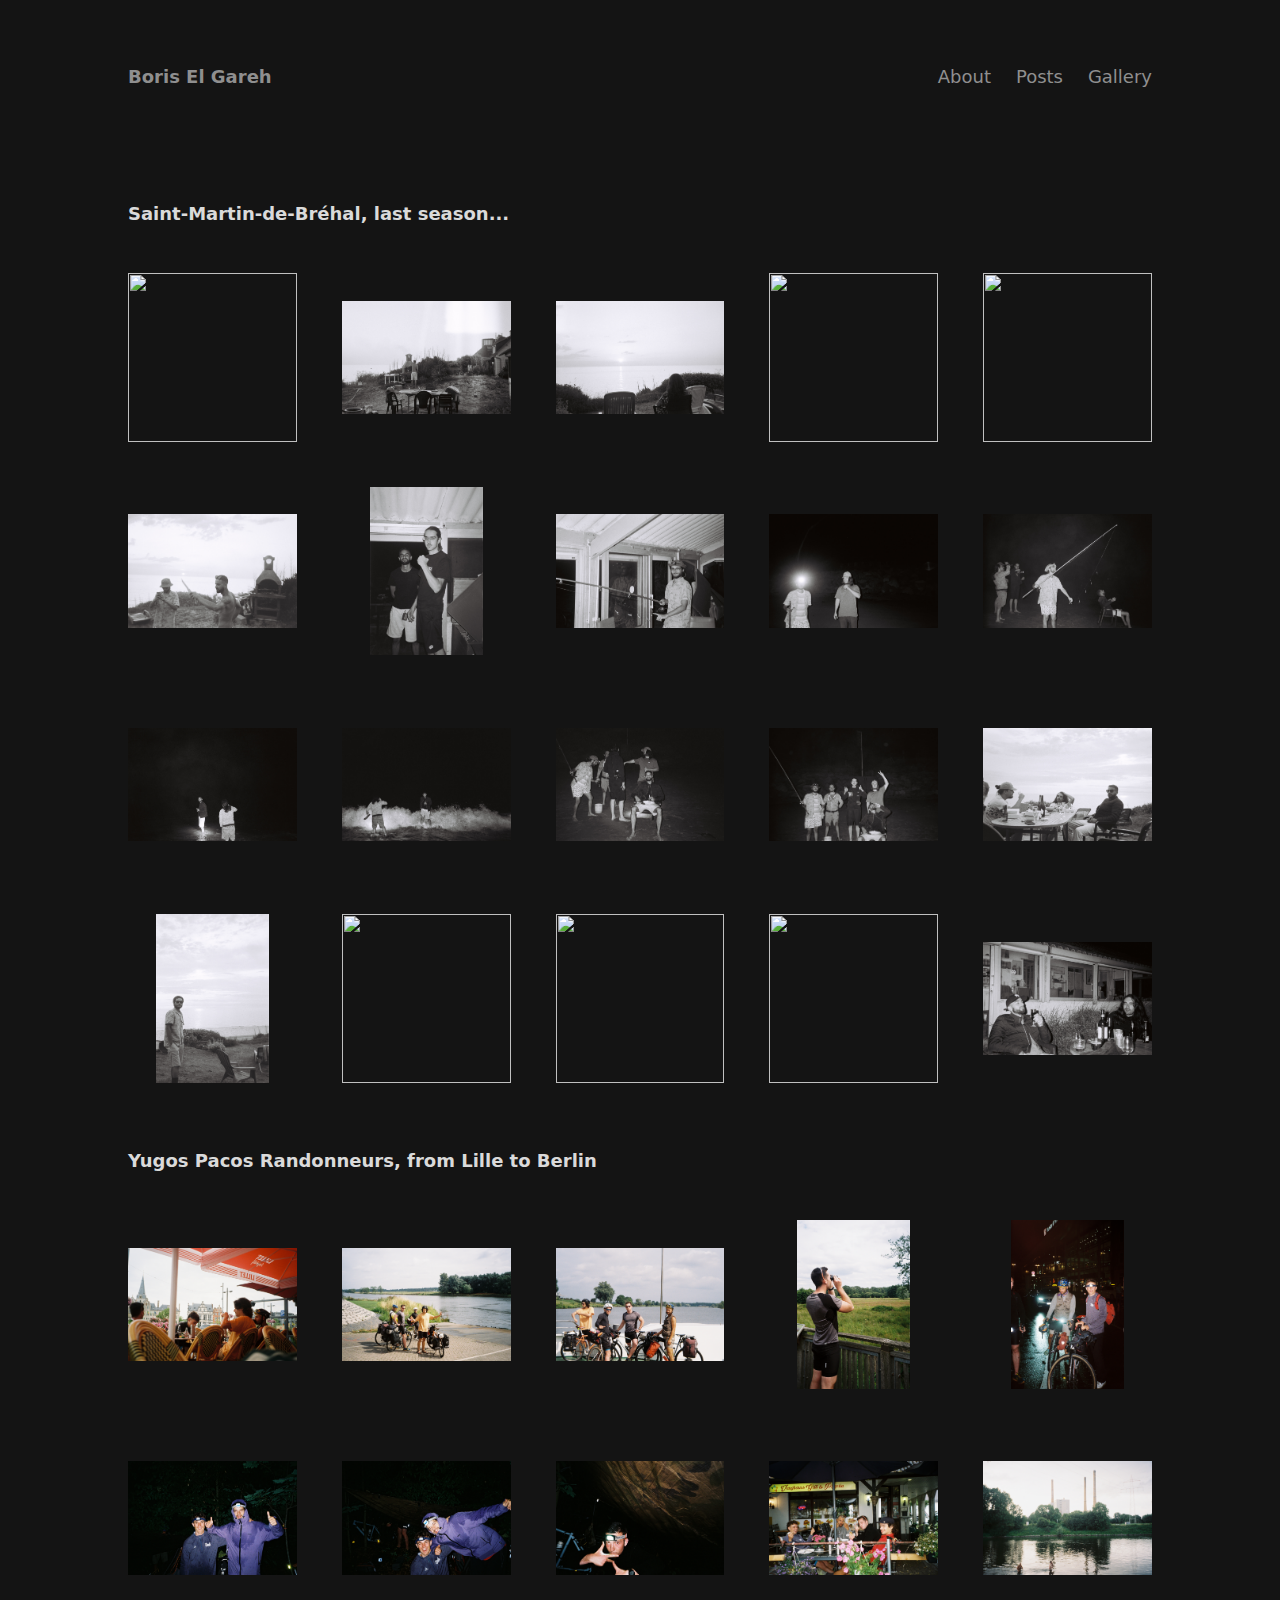
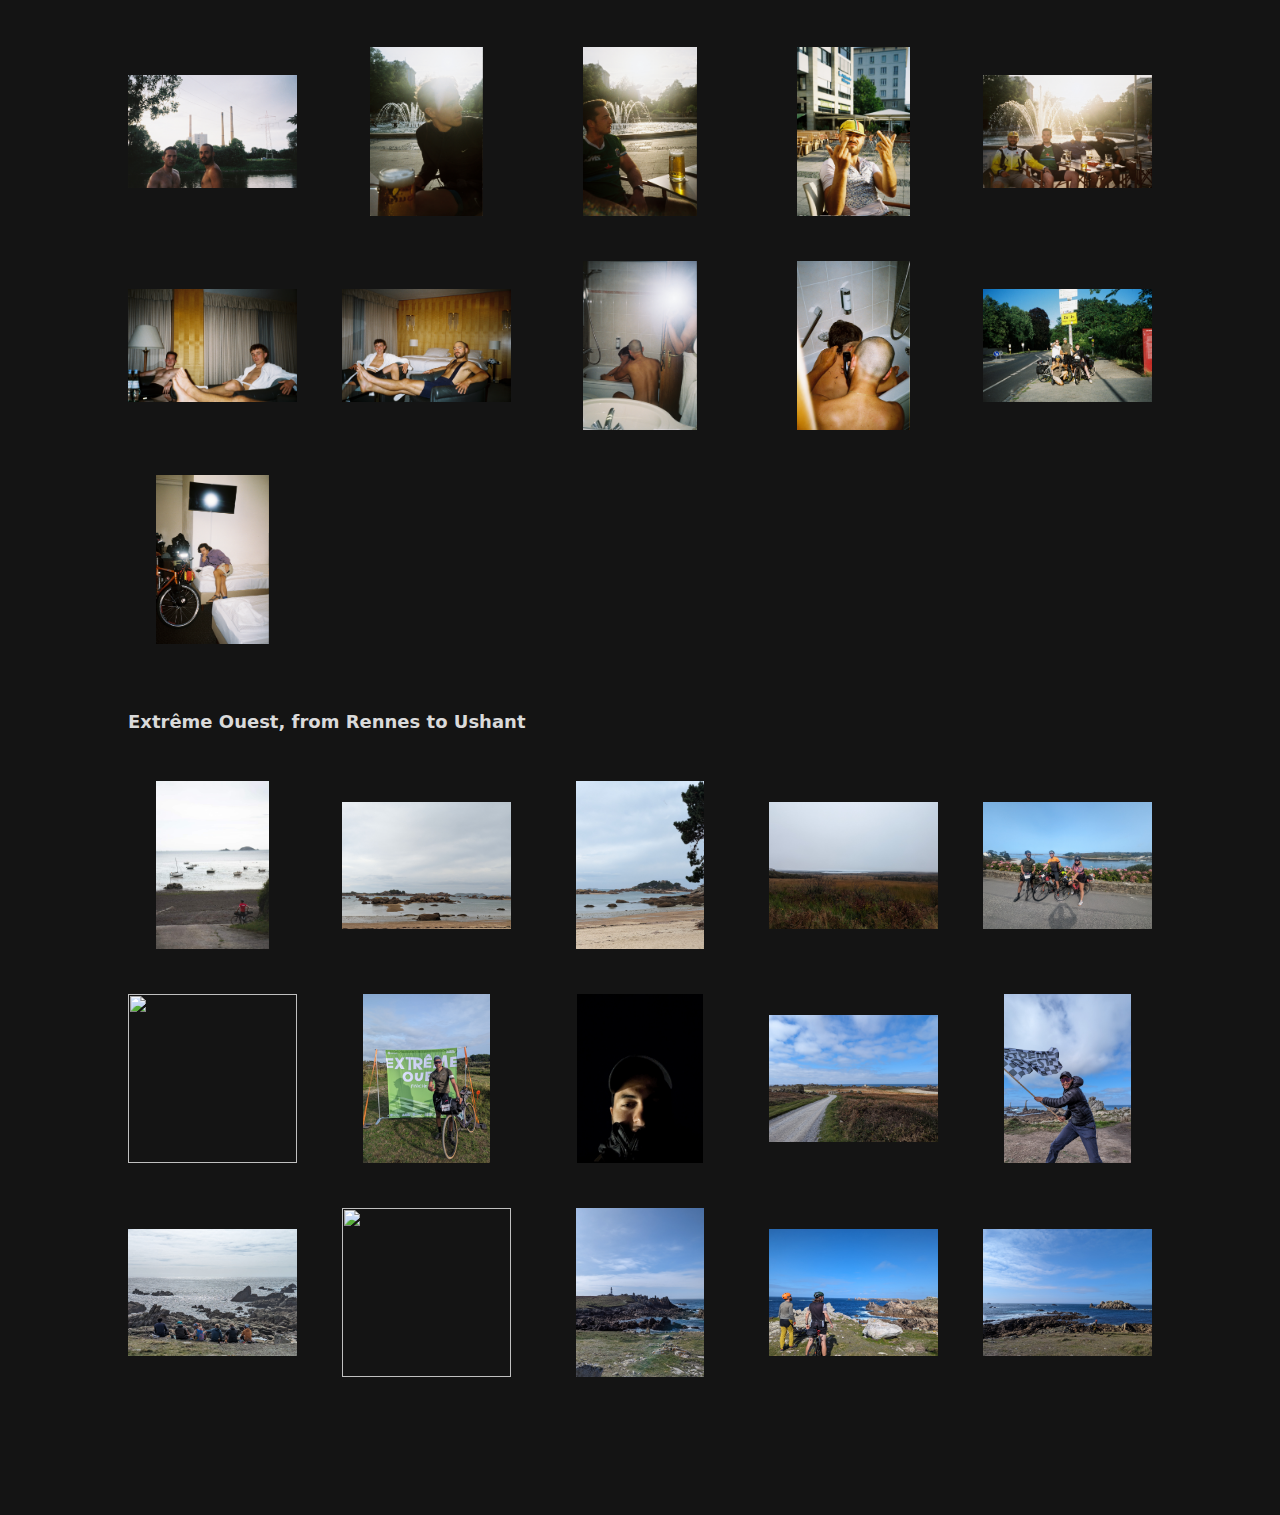
==== commit 39d4d327: "feat: add gallery" ====
--- a/index.html
+++ b/index.html
@@ -25,7 +25,7 @@
       <nav>
         <a href="#about">About</a>
         <a href="#posts">Posts</a>
-        <a href="#photos">Photos</a>
+        <a href="#photos">Gallery</a>
         <!-- <a href="#portfolio">Portfolio</a> -->
       </nav>
     </header>
